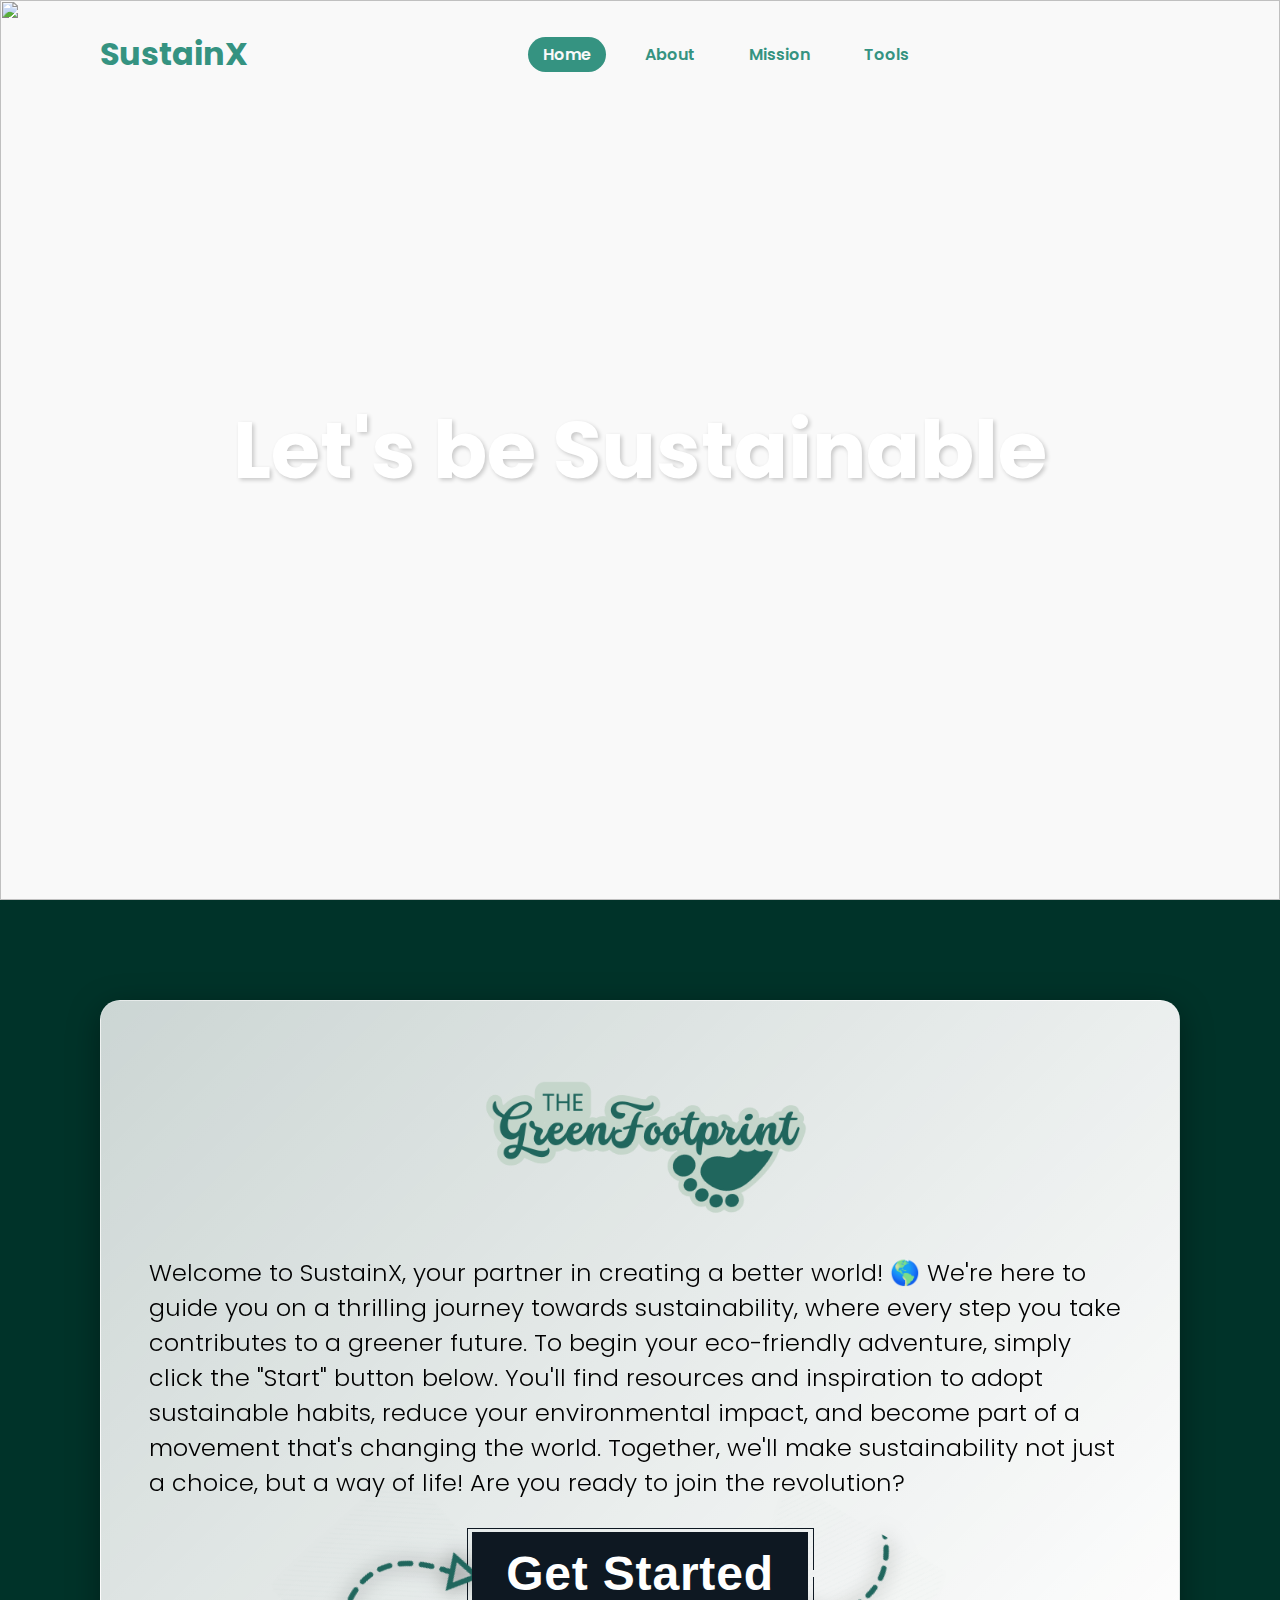
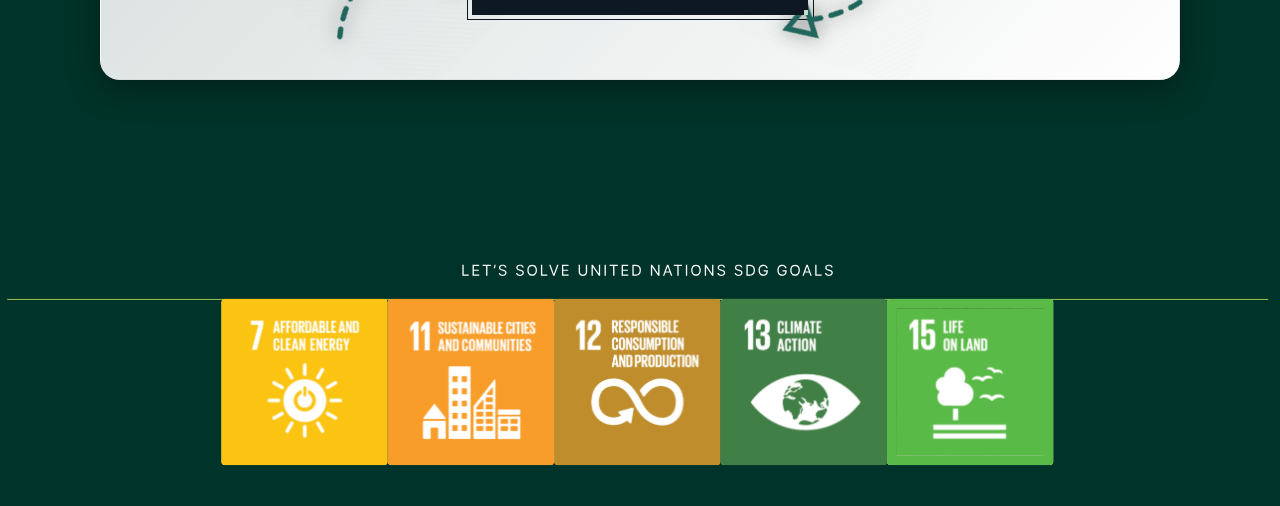
==== index.html @ 0eca7322 "front Page done" ====
<!DOCTYPE html>
<html lang="en">
	<head>
		<meta charset="UTF-8" />
		<meta
			http-equiv="X-UA-Compatible"
			content="IE=edge"
		/>
		<meta
			name="viewport"
			content="width=device-width, initial-scale=1.0"
		/>
		<title>SustainX</title>
		<link
			rel="stylesheet"
			href="./css/style.css"
		/>
		<link
			rel="stylesheet"
			href="./css/button.css"
		/>
	</head>

	<body>
		<audio
			id="entrySound"
			src="./assets/sounds/main.mp3"
			preload="auto"
		></audio>
		<audio
			id="letsGoSound"
			src="./assets/sounds/letsgo.mp3"
			preload="auto"
		></audio>
		<div class="cursor">
			<img
				src="https://i.ibb.co/tXrLb7v/butterfly1.png"
				alt=""
				class="image"
			/>
		</div>
		<div id="trail-container"></div>

		<header>
			<h2 class="logo">SustainX</h2>
			<nav class="navigation">
				<a
					href="#"
					class="active"
					>Home</a
				>
				<a href="#about">About</a>
				<a href="#">Mission</a>
				<a href="#">Tools</a>
			</nav>
		</header>
		<section class="parallax">
			<img
				src="./Assets/hill1.png"
				id="hill1"
			/>
			<img
				src="./Assets/hill2.png"
				id="hill2"
			/>
			<img
				src="./Assets/hill3.png"
				id="hill3"
			/>
			<img
				src="./Assets/hill4.png"
				id="hill4"
			/>
			<img
				src="./Assets/hill5.png"
				id="hill5"
			/>
			<img
				src="./Assets/tree.png"
				id="tree"
			/>
			<h2 id="text">Let's be Sustainable</h2>
			<img
				src="./Assets/leaf.png"
				id="leaf"
			/>
			<img
				src="./Assets/plant.png"
				id="plant"
			/>
			<!-- <div class="block"></div> -->
		</section>

		<section class="sec" id="about">
			<div class="secWrapper glass">
				<div class="logoWrapper">
					<img
						src="./assets/logoGreenFootPrint.svg"
						alt="The Green Footprint Logo"
					/>
				</div>
				<p class="HeroInfo">
					Welcome to SustainX, your partner in creating a better
					world! 🌎 We're here to guide you on a thrilling journey
					towards sustainability, where every step you take
					contributes to a greener future. To begin your eco-friendly
					adventure, simply click the "Start" button below. You'll
					find resources and inspiration to adopt sustainable habits,
					reduce your environmental impact, and become part of a
					movement that's changing the world. Together, we'll make
					sustainability not just a choice, but a way of life! Are you
					ready to join the revolution?
				</p>
				<div class="centrecontainer">
					<img src="./assets/arrows.svg" alt="arrows in the background" class="arrows">
					<div class="button-borders">
						<button class="primary-button btn">Get Started</button>
					</div>
				</div>
			</div>
		</section>
		<section class="footer">
			<footer>
				<img src="./assets/footer.svg" alt="Footer Image">
			</footer>
		</section>
		<script src="https://cdnjs.cloudflare.com/ajax/libs/jquery/3.3.1/jquery.min.js"></script>
		<script src="./js/script.js"></script>
		<script src="./js/cursor.js"></script>
		<!-- <script src="./js/smoothscroll.js"></script> -->
		<!-- Ensure jQuery is included before this script -->
		<script src="https://cdnjs.cloudflare.com/ajax/libs/jquery/3.3.1/jquery.min.js"></script>
		<script>
			$(document).ready(function () {
				var entrySound = $("#entrySound")[0]; // Get the native audio element for entry sound
				var letsGoSound = $("#letsGoSound")[0]; // Get the native audio element for the hover sound

				// Attempt to play the entry sound on page load
				entrySound.play().catch(function (error) {
					console.error(
						"Playback prevented due to browser restrictions. User must interact with the document.",
						error
					);
				});

				// When .btn elements are hovered, pause entrySound and play letsGoSound
				$(".btn").mouseenter(function () {
					// Pause and reset the entry sound
					entrySound.pause();
					entrySound.currentTime = 0;

					// Play the letsGoSound
					letsGoSound.play().catch(function (error) {
						console.error(
							"Playback prevented due to browser restrictions:",
							error
						);
					});
				});
			});
		</script>
	</body>
</html>
---- css/style.css ----
@import url("https://fonts.googleapis.com/css2?family=Poppins:wght@300;400;500;600;700;800;900&display=swap");

* {
	cursor: none !important;
}

#trail-container .trail {
	pointer-events: none;
	position: absolute;
	border-radius: 50%;
	background-color: transparent;
	width: 0px;
	height: 0px;
	opacity: 1;
	transition: opacity 0.8s ease-out;
	z-index: 9999;
	box-shadow: 0 0 15px 5px rgba(64, 137, 202, 0.5);
}
.cursor {
	cursor: none;
	width: 128px;
	height: 128px;
	position: fixed;
	pointer-events: none;
	top: 0;
	left: 0;
	z-index: 10000;
	transform: translate(-50%, -50%);
	transition: transform 0.5s ease;
	display: block; /* Always visible, removed 'display: none;' */
}

.cursor img {
	width: 100%;
	height: auto;
	transition: transform 0.3s ease, opacity 0.3s ease;
}

.cursor.hover img {
	transform: scale(1.5);
}

* {
	margin: 0;
	padding: 0;
	box-sizing: border-box;
	font-family: "Poppins", sans-serif;
}

body {
	background: #f9f9f9;
	min-height: 100vh;
	overflow-x: hidden;
}

header {
	position: absolute;
	top: 0;
	left: 0;
	width: 100%;
	padding: 30px 100px;
	display: flex;
	justify-content: flex-start;
	align-items: center;
	z-index: 100;
}
html {
	scroll-behavior: smooth;
}

.logo {
	font-size: 2em;
	color: #359381;
	pointer-events: none;
	margin-right: 270px;
}

.navigation a {
	text-decoration: none;
	color: #359381;
	padding: 6px 15px;
	border-radius: 20px;
	margin: 0 10px;
	font-weight: 600;
}

.navigation a:hover,
.navigation a.active {
	background: #359381;
	color: #f9f9f9;
}

.parallax {
	position: relative;
	display: flex;
	justify-content: center;
	align-items: center;
	height: 100vh;
}

#text {
	position: absolute;
	display: flex;
	justify-content: center;
	align-items: center;
	font-size: 5em;
	color: #fff;
	text-shadow: 2px 2px 4px rgba(0, 0, 0, 0.2);
}

.parallax img {
	position: absolute;
	top: 0;
	left: 0;
	width: 100%;
	height: 100vh;
	pointer-events: none;
	object-fit: cover;
}

.sec {
	margin-top: 0;
	position: relative;
	background: #003329;
	padding: 100px;
}

.arrows {
	position: absolute;
	bottom: 20px;
	left: 50%;
	transform: translateX(-55%) translateY(30%) rotate(30deg);
	display: flex;
	justify-content: center;
	align-items: center;
	z-index: 1;
	width: 60%;
	filter: drop-shadow(0 0 10px rgba(0, 0, 0, 0.5));
}

.sec p {
	font-size: 1.5em;
	color: black;
	font-weight: 300;
	padding: 2rem 0;
}

.logoWrapper {
	display: flex;
	justify-content: center;
	align-items: center;
	width: 100%;
}

.logoWrapper img {
	width: 40%;
}

@media only screen and (max-width: 850px) {
	#text {
		padding: 0 3rem;
		font-size: 4.5em;
	}
}

@media only screen and (max-width: 600px) {
	#text {
		padding: 0 1rem;
		font-size: 4.5em;
	}
}

.secWrapper {
	padding: 2rem 3rem 4rem 3rem;
}

.glass {
	background: linear-gradient(
		135deg,
		rgba(255, 255, 255, 0.8),
		rgba(255, 255, 255, 1)
	);
	backdrop-filter: blur(10px);
	-webkit-backdrop-filter: blur(10px);
	border-radius: 20px;
	border: 1px solid rgba(255, 255, 255, 0.18);
	box-shadow: 0 8px 32px 0 rgba(0, 0, 0, 0.37);
}

.footer {
	position: relative;
	background-color: #003329;
	z-index: 100;
	width: 100%;
}

footer > img {
	width: 100%;
}
---- css/button.css ----
.centrecontainer {
	min-width: 100%;
	display: flex;
	justify-content: center;
	align-items: center;
}

.primary-button {
	font-family: "Ropa Sans", sans-serif;
	/* font-family: 'Valorant', sans-serif; */
	color: white;
	cursor: pointer;
	font-size: 3rem;
	font-weight: bold;
	letter-spacing: 0.05rem;
	border: 1px solid #0e1822;
	padding: 0.8rem 2.1rem;
	background-image: url("data:image/svg+xml,%3Csvg xmlns='http://www.w3.org/2000/svg' viewBox='0 0 531.28 200'%3E%3Cdefs%3E%3Cstyle%3E .shape %7B fill: %23C5D6CB /* fill: %230E1822; */ %7D %3C/style%3E%3C/defs%3E%3Cg id='Layer_2' data-name='Layer 2'%3E%3Cg id='Layer_1-2' data-name='Layer 1'%3E%3Cpolygon class='shape' points='415.81 200 0 200 115.47 0 531.28 0 415.81 200' /%3E%3C/g%3E%3C/g%3E%3C/svg%3E%0A");
	background-color: #0e1822;
	background-size: 200%;
	background-position: 200%;
	background-repeat: no-repeat;
	transition: 0.3s ease-in-out;
	transition-property: background-position, border, color;
	position: relative;
	z-index: 1;
}

.primary-button:hover {
	border: 1px solid #C5D6CB;
	color: #0E1822;
	background-position: 40%;
}

.primary-button:before {
	content: "";
	position: absolute;
	background-color: #0e1822;
	width: 0.2rem;
	height: 0.2rem;
	top: -1px;
	left: -1px;
	transition: background-color 0.15s ease-in-out;
}

.primary-button:hover:before {
	background-color: white;
}

.primary-button:hover:after {
	background-color: white;
}

.primary-button:after {
	content: "";
	position: absolute;
	background-color: #C5D6CB;
	width: 0.3rem;
	height: 0.3rem;
	bottom: -1px;
	right: -1px;
	transition: background-color 0.15s ease-in-out;
}

.button-borders {
	position: relative;
	width: fit-content;
	height: fit-content;
}

.button-borders:before {
	content: "";
	position: absolute;
	width: calc(100% + 0.5em);
	height: 50%;
	left: -0.3em;
	top: -0.3em;
	border: 1px solid #0e1822;
	border-bottom: 0px;
	/* opacity: 0.3; */
}

.button-borders:after {
	content: "";
	position: absolute;
	width: calc(100% + 0.5em);
	height: 50%;
	left: -0.3em;
	bottom: -0.3em;
	border: 1px solid #0e1822;
	border-top: 0px;
	/* opacity: 0.3; */
	z-index: 0;
}

.shape {
	fill: #0e1822;
}
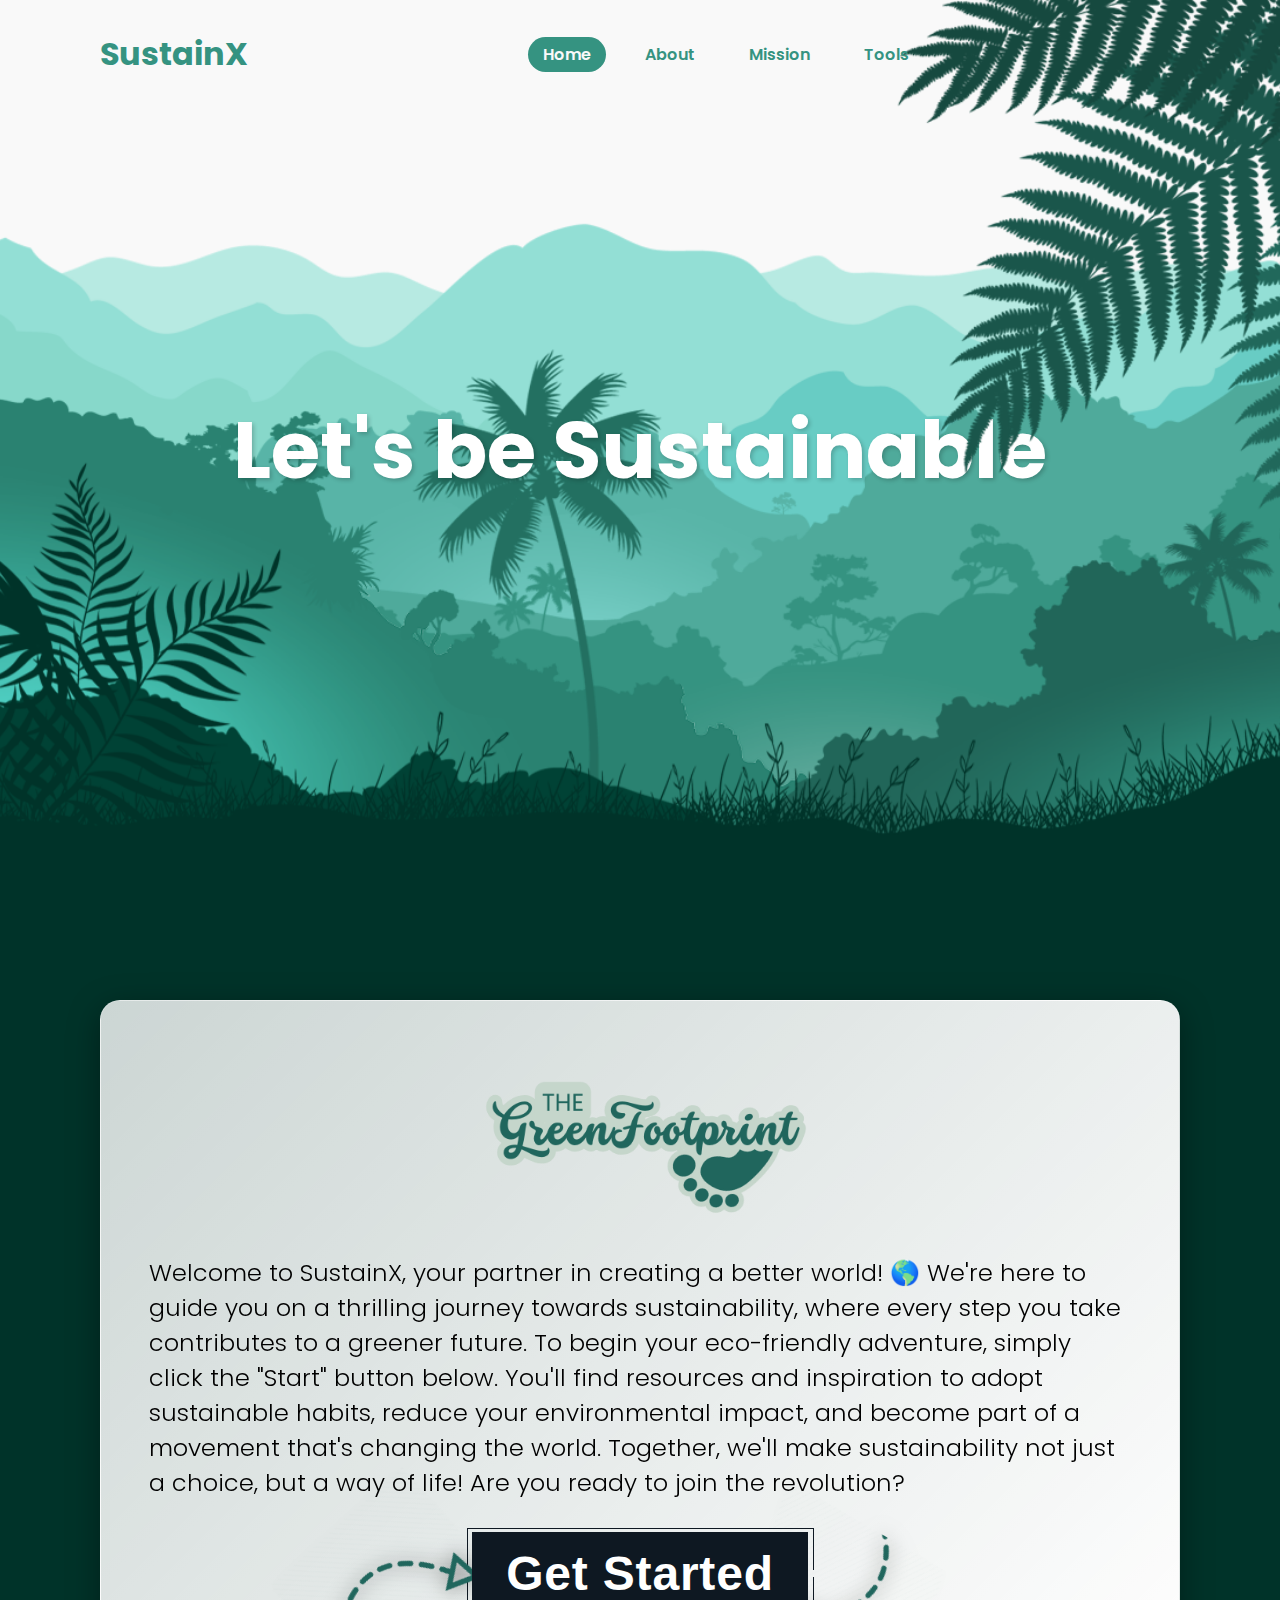
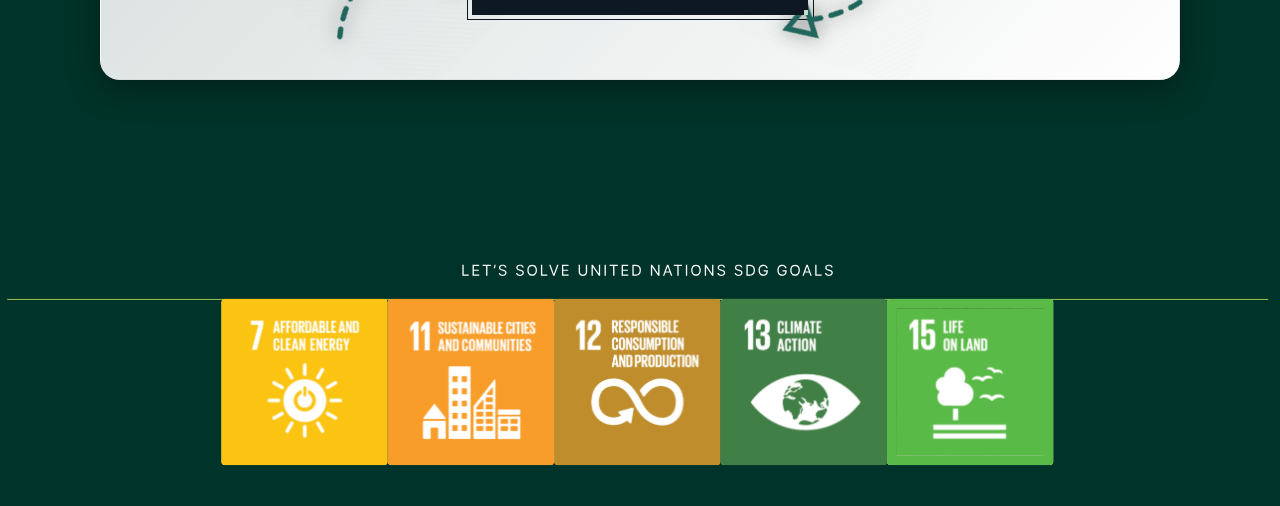
==== commit e09b0451: "Favicon Added" ====
--- a/index.html
+++ b/index.html
@@ -9,6 +9,23 @@
 		<meta
 			name="viewport"
 			content="width=device-width, initial-scale=1.0"
+		/>
+		<link
+			rel="icon"
+			type="image/x-icon"
+			href="./favicon.ico"
+		/>
+		<link
+			rel="icon"
+			type="image/png"
+			href="favicon-32x32.png"
+			sizes="32x32"
+		/>
+		<link
+			rel="icon"
+			type="image/png"
+			href="favicon-16x16.png"
+			sizes="16x16"
 		/>
 		<title>SustainX</title>
 		<link
@@ -56,42 +73,45 @@
 		</header>
 		<section class="parallax">
 			<img
-				src="./Assets/hill1.png"
+				src="./assets/hill1.png"
 				id="hill1"
 			/>
 			<img
-				src="./Assets/hill2.png"
+				src="./assets/hill2.png"
 				id="hill2"
 			/>
 			<img
-				src="./Assets/hill3.png"
+				src="./assets/hill3.png"
 				id="hill3"
 			/>
 			<img
-				src="./Assets/hill4.png"
+				src="./assets/hill4.png"
 				id="hill4"
 			/>
 			<img
-				src="./Assets/hill5.png"
+				src="./assets/hill5.png"
 				id="hill5"
 			/>
 			<img
-				src="./Assets/tree.png"
+				src="./assets/tree.png"
 				id="tree"
 			/>
 			<h2 id="text">Let's be Sustainable</h2>
 			<img
-				src="./Assets/leaf.png"
+				src="./assets/leaf.png"
 				id="leaf"
 			/>
 			<img
-				src="./Assets/plant.png"
+				src="./assets/plant.png"
 				id="plant"
 			/>
 			<!-- <div class="block"></div> -->
 		</section>
 
-		<section class="sec" id="about">
+		<section
+			class="sec"
+			id="about"
+		>
 			<div class="secWrapper glass">
 				<div class="logoWrapper">
 					<img
@@ -112,16 +132,27 @@
 					ready to join the revolution?
 				</p>
 				<div class="centrecontainer">
-					<img src="./assets/arrows.svg" alt="arrows in the background" class="arrows">
+					<img
+						src="./assets/arrows.svg"
+						alt="arrows in the background"
+						class="arrows"
+					/>
 					<div class="button-borders">
-						<button class="primary-button btn">Get Started</button>
+						<a href="./start.html">
+							<button class="primary-button btn">
+								Get Started
+							</button>
+						</a>
 					</div>
 				</div>
 			</div>
 		</section>
 		<section class="footer">
 			<footer>
-				<img src="./assets/footer.svg" alt="Footer Image">
+				<img
+					src="./assets/footer.svg"
+					alt="Footer Image"
+				/>
 			</footer>
 		</section>
 		<script src="https://cdnjs.cloudflare.com/ajax/libs/jquery/3.3.1/jquery.min.js"></script>
